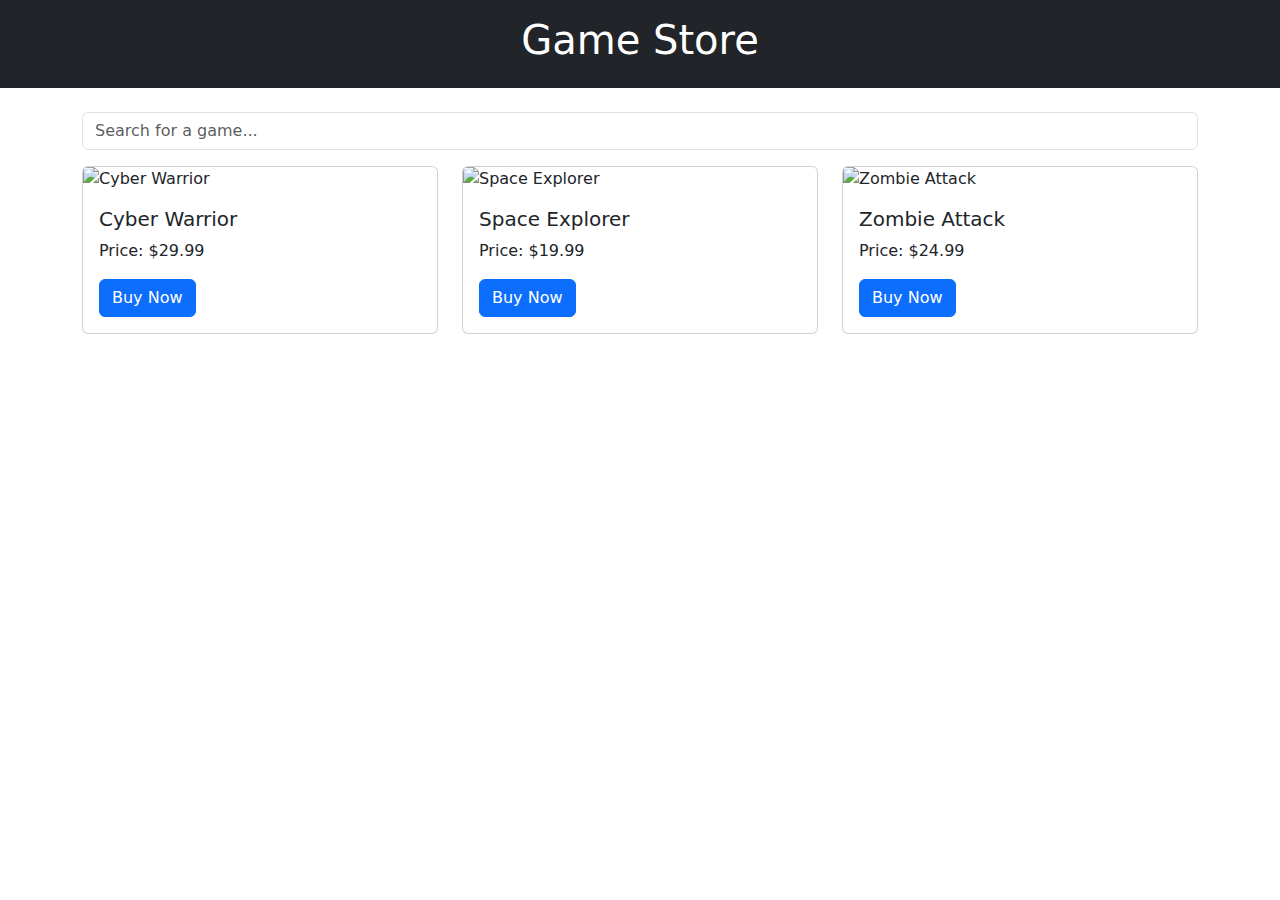
==== index.html @ b7515c66 "first commit" ====
<!DOCTYPE html>
<html lang="en">
<head>
    <meta charset="UTF-8">
    <meta name="viewport" content="width=device-width, initial-scale=1.0">
    <title>Game Store</title>
    <link rel="stylesheet" href="https://cdn.jsdelivr.net/npm/bootstrap@5.3.0/dist/css/bootstrap.min.css">
    <link rel="stylesheet" href="styles.css">
</head>
<body>
    <header class="bg-dark text-white p-3 text-center">
        <h1>Game Store</h1>
    </header>
    
    <div class="container mt-4">
        <input type="text" id="search" class="form-control mb-3" placeholder="Search for a game...">
        <div class="row" id="game-list">
            <!-- Games will be inserted here dynamically -->
        </div>
    </div>

    <script src="https://code.jquery.com/jquery-3.6.0.min.js"></script>
    <script>
        const games = [
            { name: "Cyber Warrior", price: "$29.99", image: "https://via.placeholder.com/200" },
            { name: "Space Explorer", price: "$19.99", image: "https://via.placeholder.com/200" },
            { name: "Zombie Attack", price: "$24.99", image: "https://via.placeholder.com/200" }
        ];

        function displayGames(filter = "") {
            let gameList = document.getElementById("game-list");
            gameList.innerHTML = "";
            games.filter(game => game.name.toLowerCase().includes(filter.toLowerCase()))
                .forEach(game => {
                    gameList.innerHTML += `
                        <div class="col-md-4 mb-3">
                            <div class="card">
                                <img src="${game.image}" class="card-img-top" alt="${game.name}">
                                <div class="card-body">
                                    <h5 class="card-title">${game.name}</h5>
                                    <p class="card-text">Price: ${game.price}</p>
                                    <button class="btn btn-primary">Buy Now</button>
                                </div>
                            </div>
                        </div>
                    `;
                });
        }

        document.getElementById("search").addEventListener("input", (e) => {
            displayGames(e.target.value);
        });
        
        displayGames();
    </script>
</body>
</html>
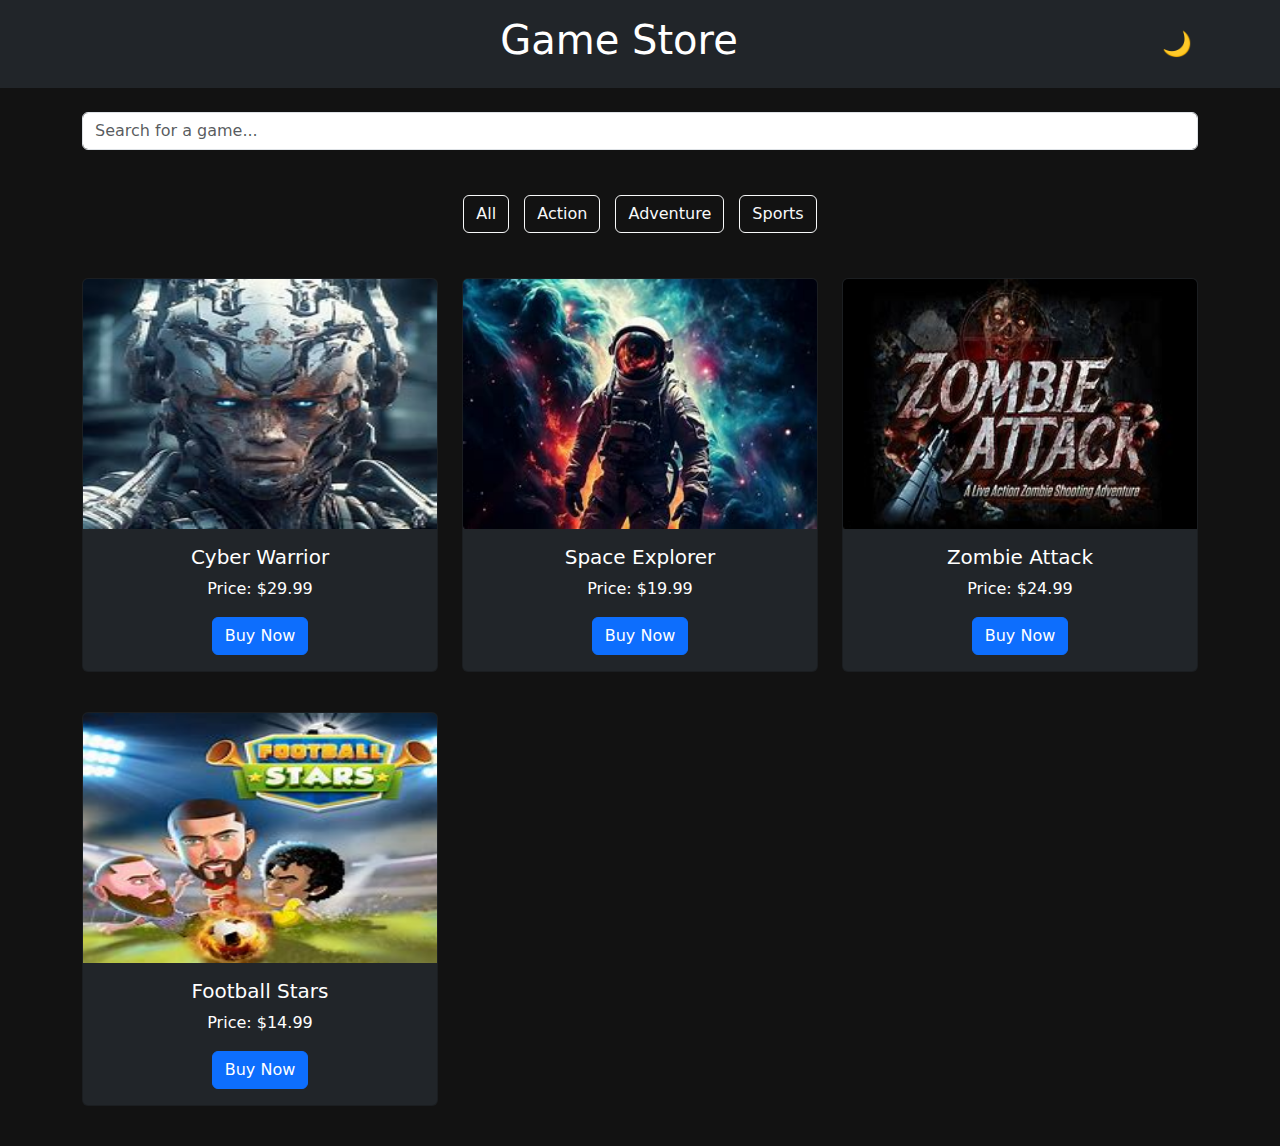
==== commit c76f9a9d: "Updated game store page with UI improvements" ====
--- a/index.html
+++ b/index.html
@@ -6,52 +6,30 @@
     <title>Game Store</title>
     <link rel="stylesheet" href="https://cdn.jsdelivr.net/npm/bootstrap@5.3.0/dist/css/bootstrap.min.css">
     <link rel="stylesheet" href="styles.css">
+    <link rel="stylesheet" href="style.css">
 </head>
 <body>
-    <header class="bg-dark text-white p-3 text-center">
-        <h1>Game Store</h1>
+    <header class="bg-dark text-white p-3">
+        <div class="container header-container">
+            <h1 class="text-center flex-grow-1">Game Store</h1>
+            <button class="toggle-icon" id="toggleMode">🌙</button>
+        </div>
     </header>
     
     <div class="container mt-4">
         <input type="text" id="search" class="form-control mb-3" placeholder="Search for a game...">
+        <div class="text-center mb-3">
+            <button class="btn btn-outline-light category-btn" onclick="filterCategory('All')">All</button>
+            <button class="btn btn-outline-light category-btn" onclick="filterCategory('Action')">Action</button>
+            <button class="btn btn-outline-light category-btn" onclick="filterCategory('Adventure')">Adventure</button>
+            <button class="btn btn-outline-light category-btn" onclick="filterCategory('Sports')">Sports</button>
+        </div>
         <div class="row" id="game-list">
             <!-- Games will be inserted here dynamically -->
         </div>
     </div>
 
     <script src="https://code.jquery.com/jquery-3.6.0.min.js"></script>
-    <script>
-        const games = [
-            { name: "Cyber Warrior", price: "$29.99", image: "https://via.placeholder.com/200" },
-            { name: "Space Explorer", price: "$19.99", image: "https://via.placeholder.com/200" },
-            { name: "Zombie Attack", price: "$24.99", image: "https://via.placeholder.com/200" }
-        ];
-
-        function displayGames(filter = "") {
-            let gameList = document.getElementById("game-list");
-            gameList.innerHTML = "";
-            games.filter(game => game.name.toLowerCase().includes(filter.toLowerCase()))
-                .forEach(game => {
-                    gameList.innerHTML += `
-                        <div class="col-md-4 mb-3">
-                            <div class="card">
-                                <img src="${game.image}" class="card-img-top" alt="${game.name}">
-                                <div class="card-body">
-                                    <h5 class="card-title">${game.name}</h5>
-                                    <p class="card-text">Price: ${game.price}</p>
-                                    <button class="btn btn-primary">Buy Now</button>
-                                </div>
-                            </div>
-                        </div>
-                    `;
-                });
-        }
-
-        document.getElementById("search").addEventListener("input", (e) => {
-            displayGames(e.target.value);
-        });
-        
-        displayGames();
-    </script>
+    <script src="main.js"></script>
 </body>
 </html>
--- a/style.css
+++ b/style.css
@@ -0,0 +1,34 @@
+
+body {
+    background-color: #121212;
+    color: white;
+}
+.card {
+    transition: transform 0.3s, box-shadow 0.3s;
+    text-align: center;
+}
+.card:hover {
+    transform: scale(1.05);
+    box-shadow: 0 4px 8px rgba(255, 255, 255, 0.2);
+}
+.category-btn {
+    margin: 5px;
+}
+.header-container {
+    display: flex;
+    justify-content: space-between;
+    align-items: center;
+}
+.mb-3 {
+    margin-bottom: 2.5rem !important;
+}
+.card-img, .card-img-top {
+    height: 250px; 
+}
+.toggle-icon {
+    background: none;
+    border: none;
+    color: white;
+    font-size: 1.5rem;
+    cursor: pointer;
+}